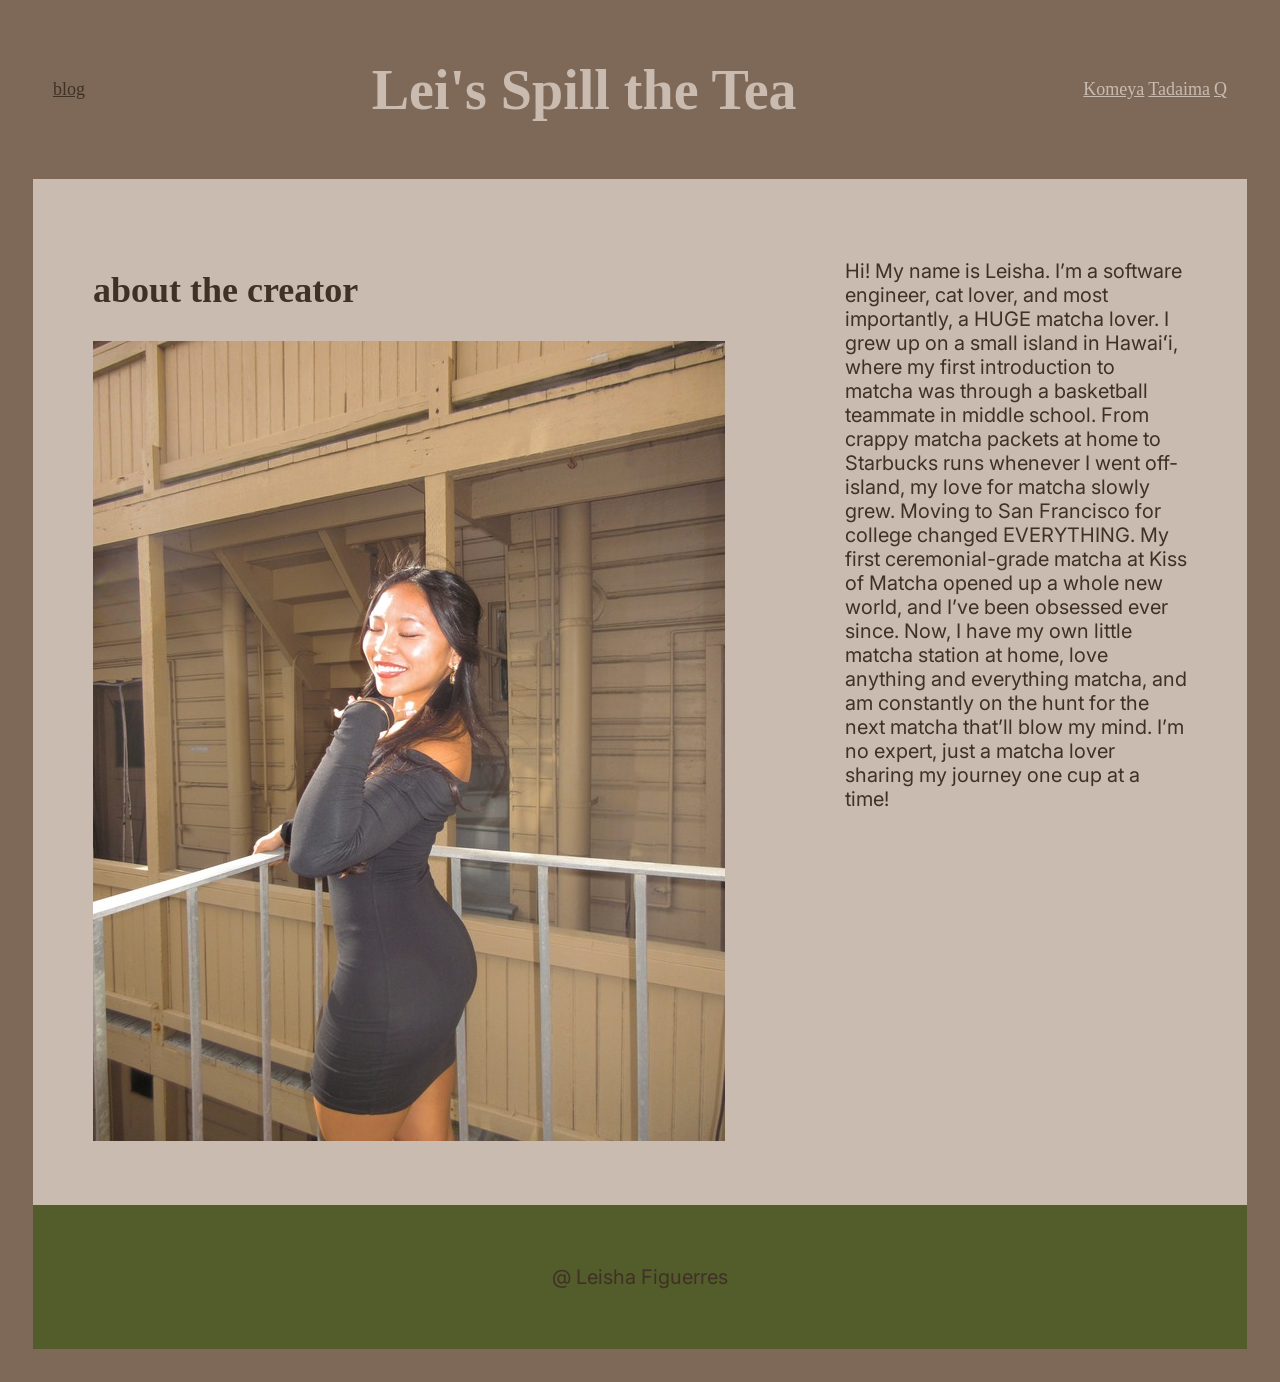
==== about.html @ 2047371d "Initial commit of the review blog before finishing touches" ====
<!doctype html>
<html lang="en">
  <head>
    <meta charset="UTF-8" />
    <meta name="viewport" content="width=device-width, initial-scale=1.0" />
    <link rel="preconnect" href="https://fonts.googleapis.com" />
    <link rel="preconnect" href="https://fonts.gstatic.com" crossorigin />
    <link rel="stylesheet" href="css/style.css" />
    <link
      href="https://fonts.googleapis.com/css2?family=Homemade+Apple&family=Inter:ital,opsz,wght@0,14..32,100..900;1,14..32,100..900&display=swap"
      rel="stylesheet"
    />
    <title>About Me</title>
  </head>
  <body id="about-body">
    <header>
      <div id="title">
        <h1>Lei's Spill the Tea</h1>
      </div>
      <div id="page-nav-container">
        <nav id="page-nav">
          <a href="index.html">blog</a>
        </nav>
      </div>
      <div id="review-nav-container">
        <nav id="review-nav">
          <a href="#komeya-review">Komeya</a>
          <a href="#tadaima-review">Tadaima</a>
          <a href="#q-review">Q</a>
        </nav>
      </div>
    </header>
    <section id="about" class="review-grid">
      <!-- The use of div elements throughout the sections and review-grid class instead of wrapping sections in main was suggested by ChatGPT to help with column/grid layout Nov 3rd, 2026 -->
      <div>
        <h2 id="about-h">about the creator</h2>
        <img src="img/me.jpg" alt="picture of leisha figuerres" />
      </div>
      <div>
        <p id="about-p">
          Hi! My name is Leisha. I’m a software engineer, cat lover, and most
          importantly, a HUGE matcha lover. I grew up on a small island in
          Hawaiʻi, where my first introduction to matcha was through a
          basketball teammate in middle school. From crappy matcha packets at
          home to Starbucks runs whenever I went off-island, my love for matcha
          slowly grew. Moving to San Francisco for college changed EVERYTHING.
          My first ceremonial-grade matcha at Kiss of Matcha opened up a whole
          new world, and I’ve been obsessed ever since. Now, I have my own
          little matcha station at home, love anything and everything matcha,
          and am constantly on the hunt for the next matcha that’ll blow my
          mind. I’m no expert, just a matcha lover sharing my journey one cup at
          a time!
        </p>
      </div>
    </section>
    <footer>
      <p>@ Leisha Figuerres</p>
    </footer>
  </body>
</html>
---- css/style.css ----
/* 
colors
Smooth Pebles - #C9BBB0
Pink shade - #CB7182
Saratoga - #535C2B
Downtown Benny Brown - #7E6959
Cola Bubble - #3F3124
 */

body{
    border-left: 33px solid #7E6959;
    border-right: 33px solid #7E6959;
    border-bottom: 33px solid #7E6959;
    margin: 0;
    background-color: #C9BBB0;
}

p{
    font-family: "Inter", sans-serif;
    font-size: 20px;
    color: #3F3124;
}
 /* line 19 ChatGPT Nov 3rd, 2026 */
.review-grid{
    display: grid;
    grid-template-columns: repeat(2, 1fr);
    column-gap: 120px;
    /* lines 23-24 ChatGPT Nov 3rd, 2026 */
    align-items: start;
    padding: 60px;
}
.inter-regular {
    font-family: "Inter", sans-serif;
    font-optical-sizing: auto;
    font-style: normal;
}

.inter-bold {
    font-family: "Inter", sans-serif;
    font-optical-sizing: auto;
    font-weight: bold;
    font-style: normal;
}

.homemade-apple-regular {
    font-family: "Homemade Apple", cursive;
    font-weight: 400;
    font-style: normal;
}
  
#review-nav > a{
    font-family: "Homemade Apple", cursive;
    font-size: 18px;
    color: #C9BBB0;
}

#page-nav > a{
    font-family: "Homemade Apple", cursive;
    font-size: 18px;
    color: #3F3124;
}

.brown-cream-p > a{
    font-family: "Inter", sans-serif;
    font-size: 20px;
    color: #C9BBB0; 
}

.green-cream-p > a{
    font-family: "Inter", sans-serif;
    font-size: 20px;
    color: #535C2B; 
}

h1{
    font-family: "Homemade Apple", cursive;
    font-size: 56px;
    color: #C9BBB0;
}
header {   
    display: grid;
    grid-template-columns: 1fr, 3fr, 1fr;
    grid-template-areas: 
        "pn t rn";
    background-color: #7E6959;
    /* line 75 added by ChatGPT to get blog and review nav containers aligned with title column Nov 3rd, 2026 */
    align-items: center; 
    text-align: center;
}
#page-nav-container{
    grid-area: pn;
    text-align: left;
    padding: 20px 0px 20px 20px;
}

#title{
    grid-area: t;
    text-align: center;
    padding: 20px 0px 20px 20px;
}

#review-nav-container{
    grid-area: rn;
    text-align: right;
    padding: 20px;
}
.green-cream{
    background-color: #C9BBB0;
}

.green-cream-h{
    font-family: "Homemade Apple", cursive;
    font-size: 36px;
    color: #535C2B;
}

.green-cream-p{
    font-family: "Inter", sans-serif;
    font-size: 20px;
    color: #535C2B;
}

.green-cream-ul{
    font-family: "Inter", sans-serif;
    font-size: 20px;
    color: #535C2B; 
}

.brown-cream{
    background-color: #3F3124;
}

.brown-cream-h{
    font-family: "Homemade Apple", cursive;
    font-size: 36px;
    color: #C9BBB0;
}

.brown-cream-p{
    font-family: "Inter", sans-serif;
    font-size: 20px;
    color: #C9BBB0; 
}
.brown-cream-ul{
    font-family: "Inter", sans-serif;
    font-size: 20px;
    color: #C9BBB0; 
}

#about{
    background-color: #C9BBB0;
}
#about-p{
    font-family: "Inter", sans-serif;
    font-size: 20px;
    color: #3F3124;
}

#about-h{
    font-family: "Homemade Apple", cursive;
    font-size: 36px;
    color: #3F3124;
}

footer{
    background-color: #535C2B;
    text-align: center;
    padding: 40px 20px;
}

/* Lines 136-159 by ChatGPT to help with alternating column layout Nov 3rd, 2026 */
.review-image img {
    width: 100%;
    height: auto;
    display: block;
}

/* Komeya and Q: images on left, text on right */

#komeya-review .review-image,
#q-review .review-image {
    grid-column: 1;
    grid-row: 1;
}

#komeya-review .review-text,
#q-review .review-text {
    grid-column: 2;
    grid-row: 1;
}
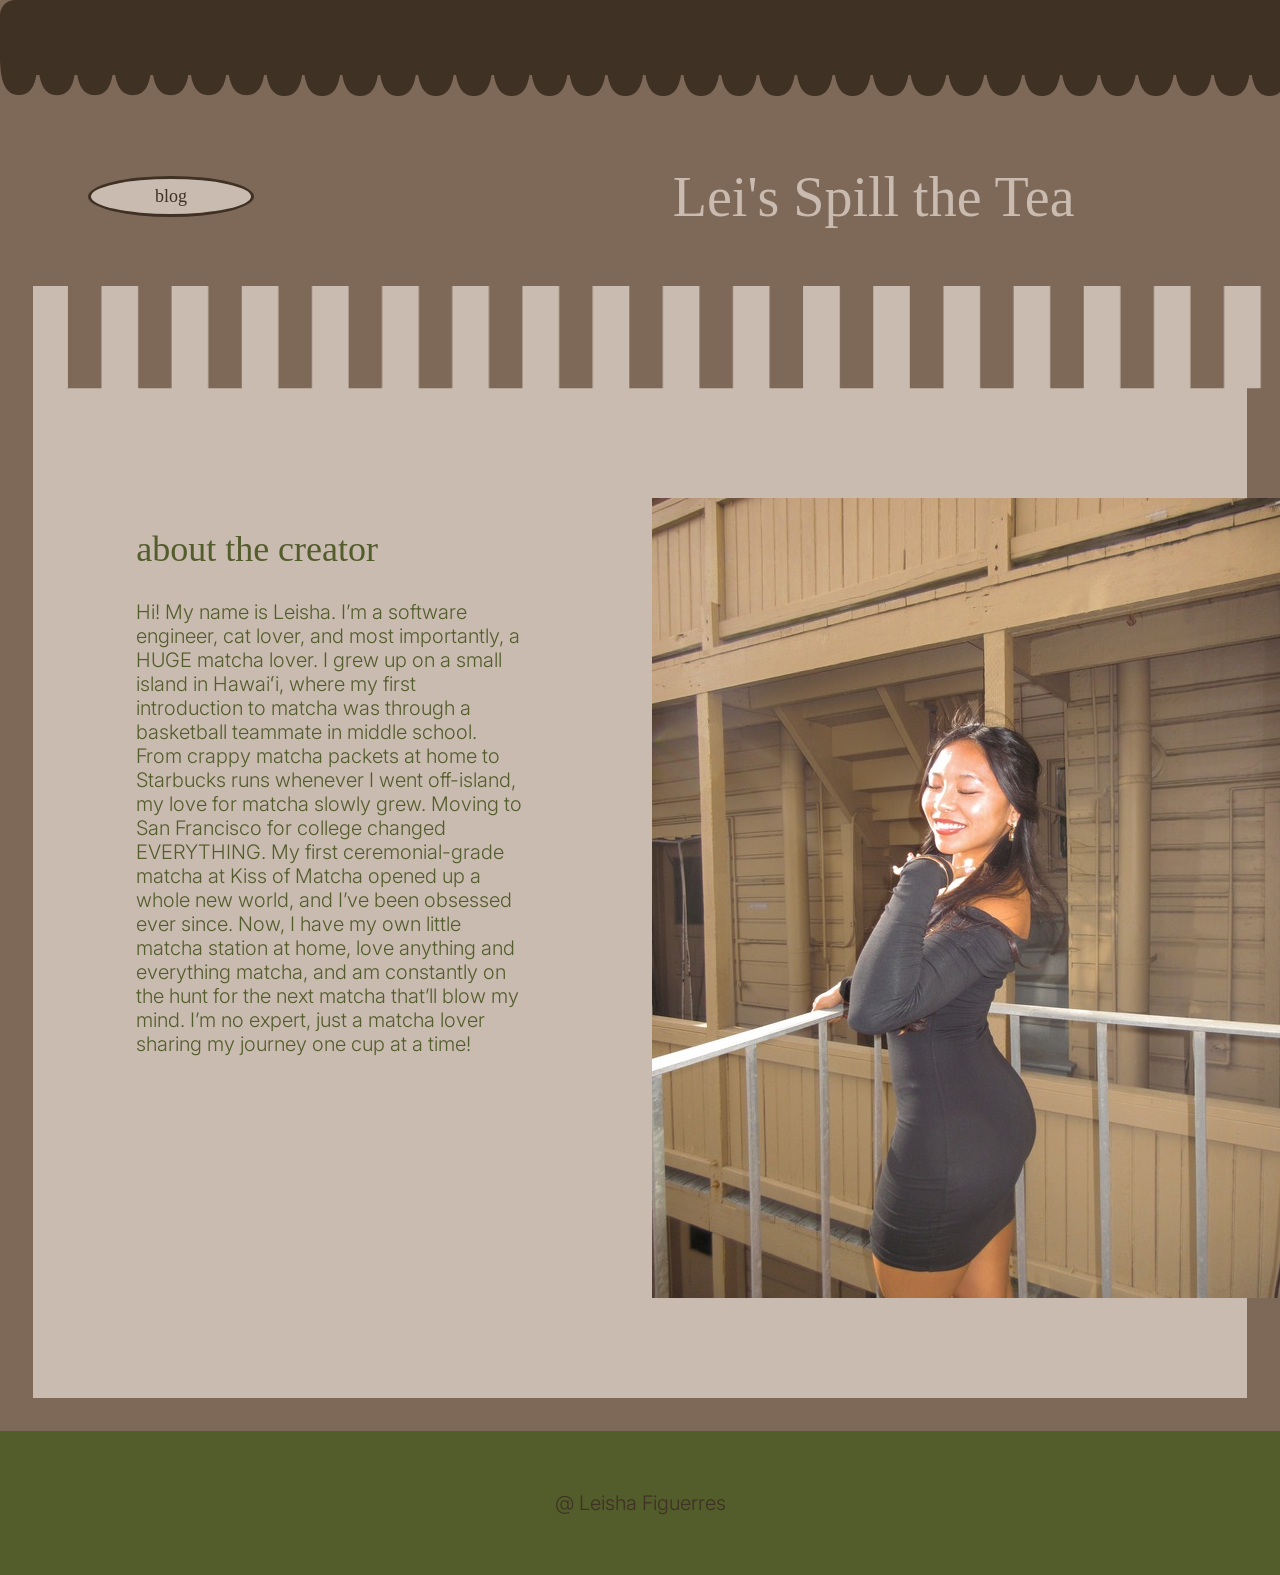
==== commit 439c05ab: "Final commit" ====
--- a/about.html
+++ b/about.html
@@ -14,6 +14,12 @@
   </head>
   <body id="about-body">
     <header>
+      <div class="circular-roof">
+        <img
+          src="img/cafe-rooftop.png"
+          alt="web art of circular looped rooftop of a cafe"
+        />
+      </div>
       <div id="title">
         <h1>Lei's Spill the Tea</h1>
       </div>
@@ -29,30 +35,38 @@
           <a href="#q-review">Q</a>
         </nav>
       </div>
+      <div class="striped-roof">
+        <img
+          src="img/striped-cafe-rooftop.png"
+          alt="web art of striped rooftop of a cafe"
+        />
+      </div>
     </header>
-    <section id="about" class="review-grid">
-      <!-- The use of div elements throughout the sections and review-grid class instead of wrapping sections in main was suggested by ChatGPT to help with column/grid layout Nov 3rd, 2026 -->
-      <div>
-        <h2 id="about-h">about the creator</h2>
-        <img src="img/me.jpg" alt="picture of leisha figuerres" />
-      </div>
-      <div>
-        <p id="about-p">
-          Hi! My name is Leisha. I’m a software engineer, cat lover, and most
-          importantly, a HUGE matcha lover. I grew up on a small island in
-          Hawaiʻi, where my first introduction to matcha was through a
-          basketball teammate in middle school. From crappy matcha packets at
-          home to Starbucks runs whenever I went off-island, my love for matcha
-          slowly grew. Moving to San Francisco for college changed EVERYTHING.
-          My first ceremonial-grade matcha at Kiss of Matcha opened up a whole
-          new world, and I’ve been obsessed ever since. Now, I have my own
-          little matcha station at home, love anything and everything matcha,
-          and am constantly on the hunt for the next matcha that’ll blow my
-          mind. I’m no expert, just a matcha lover sharing my journey one cup at
-          a time!
-        </p>
-      </div>
-    </section>
+    <main>
+      <section id="about" class="review-grid">
+        <!-- The use of div elements throughout the sections and review-grid class instead of wrapping sections in main was suggested by ChatGPT to help with column/grid layout Nov 3rd, 2026 -->
+        <div id="about-text">
+          <h2 id="about-h">about the creator</h2>
+          <p class="green-cream-p">
+            Hi! My name is Leisha. I’m a software engineer, cat lover, and most
+            importantly, a HUGE matcha lover. I grew up on a small island in
+            Hawaiʻi, where my first introduction to matcha was through a
+            basketball teammate in middle school. From crappy matcha packets at
+            home to Starbucks runs whenever I went off-island, my love for
+            matcha slowly grew. Moving to San Francisco for college changed
+            EVERYTHING. My first ceremonial-grade matcha at Kiss of Matcha
+            opened up a whole new world, and I’ve been obsessed ever since. Now,
+            I have my own little matcha station at home, love anything and
+            everything matcha, and am constantly on the hunt for the next matcha
+            that’ll blow my mind. I’m no expert, just a matcha lover sharing my
+            journey one cup at a time!
+          </p>
+        </div>
+        <div id="about-img">
+          <img src="img/me.jpg" alt="picture of leisha figuerres" />
+        </div>
+      </section>
+    </main>
     <footer>
       <p>@ Leisha Figuerres</p>
     </footer>
--- a/css/style.css
+++ b/css/style.css
@@ -7,27 +7,31 @@
 Cola Bubble - #3F3124
  */
 
-body{
+
+main{
     border-left: 33px solid #7E6959;
     border-right: 33px solid #7E6959;
     border-bottom: 33px solid #7E6959;
+}
+
+body{
     margin: 0;
-    background-color: #C9BBB0;
 }
 
 p{
     font-family: "Inter", sans-serif;
+    font-weight: 300;
     font-size: 20px;
     color: #3F3124;
 }
- /* line 19 ChatGPT Nov 3rd, 2026 */
+ /* review grid-{ and padding top and bottom lines added by ChatGPT Nov 3rd, 2026 */
 .review-grid{
     display: grid;
-    grid-template-columns: repeat(2, 1fr);
-    column-gap: 120px;
-    /* lines 23-24 ChatGPT Nov 3rd, 2026 */
-    align-items: start;
-    padding: 60px;
+    grid-template-columns: repeat(12, 1fr);
+    gap: 24px;
+    padding-top: 112px;
+    padding-bottom: 96px;
+
 }
 .inter-regular {
     font-family: "Inter", sans-serif;
@@ -35,21 +39,15 @@
     font-style: normal;
 }
 
-.inter-bold {
-    font-family: "Inter", sans-serif;
-    font-optical-sizing: auto;
-    font-weight: bold;
-    font-style: normal;
-}
-
 .homemade-apple-regular {
     font-family: "Homemade Apple", cursive;
-    font-weight: 400;
+    font-weight: 100;
     font-style: normal;
 }
   
 #review-nav > a{
     font-family: "Homemade Apple", cursive;
+    font-weight:normal;
     font-size: 18px;
     color: #C9BBB0;
 }
@@ -58,6 +56,15 @@
     font-family: "Homemade Apple", cursive;
     font-size: 18px;
     color: #3F3124;
+    background-color: #C9BBB0;
+    border: 3px solid #3F3124;
+
+    /* The following lines were taken from ChatGPT to help make a CSS oval Nov 5th, 2026 */
+    border-radius: 50%;
+    padding: 7px 64px;
+    display: inline-block;
+    text-decoration: none;
+
 }
 
 .brown-cream-p > a{
@@ -75,22 +82,51 @@
 h1{
     font-family: "Homemade Apple", cursive;
     font-size: 56px;
-    color: #C9BBB0;
-}
+    font-weight: normal;
+    color: #C9BBB0;
+}
+
 header {   
     display: grid;
     grid-template-columns: 1fr, 3fr, 1fr;
     grid-template-areas: 
-        "pn t rn";
+        "cr cr cr"
+        "pn t rn"
+        "sr sr sr";
     background-color: #7E6959;
-    /* line 75 added by ChatGPT to get blog and review nav containers aligned with title column Nov 3rd, 2026 */
+    /* align-items and text-align added by ChatGPT to get blog and review nav containers aligned with title column Nov 3rd, 2026 */
     align-items: center; 
     text-align: center;
-}
+    margin-bottom:0;
+}
+
+intro{
+    margin-top: 0;
+}
+
+.circular-roof{
+    grid-area: cr;
+    text-align: center;
+}
+
+.striped-roof{
+    grid-area: sr;
+    text-align: center;
+    /* Line below added by chatgpt to get rid of the line between my png and intro secion Nov 5th, 2026 */
+    margin-bottom: -3px;
+}
+
+  /* block below added by chatgpt to get rid of the line between my png and intro secion Nov 5th, 2026 */
+.striped-roof img {
+    display: block;
+    width: 100%;
+    height: auto;
+}
+
 #page-nav-container{
     grid-area: pn;
     text-align: left;
-    padding: 20px 0px 20px 20px;
+    padding-left: 88px;
 }
 
 #title{
@@ -102,7 +138,7 @@
 #review-nav-container{
     grid-area: rn;
     text-align: right;
-    padding: 20px;
+    padding-right: 88px;
 }
 .green-cream{
     background-color: #C9BBB0;
@@ -110,6 +146,7 @@
 
 .green-cream-h{
     font-family: "Homemade Apple", cursive;
+    font-weight: normal;
     font-size: 36px;
     color: #535C2B;
 }
@@ -123,6 +160,7 @@
 .green-cream-ul{
     font-family: "Inter", sans-serif;
     font-size: 20px;
+    font-weight: 300;
     color: #535C2B; 
 }
 
@@ -132,6 +170,7 @@
 
 .brown-cream-h{
     font-family: "Homemade Apple", cursive;
+    font-weight: normal;
     font-size: 36px;
     color: #C9BBB0;
 }
@@ -141,25 +180,23 @@
     font-size: 20px;
     color: #C9BBB0; 
 }
+
 .brown-cream-ul{
     font-family: "Inter", sans-serif;
     font-size: 20px;
+    font-weight: 300;
     color: #C9BBB0; 
 }
 
 #about{
     background-color: #C9BBB0;
 }
-#about-p{
-    font-family: "Inter", sans-serif;
-    font-size: 20px;
-    color: #3F3124;
-}
 
 #about-h{
     font-family: "Homemade Apple", cursive;
+    font-weight: normal;
     font-size: 36px;
-    color: #3F3124;
+    color: #535C2B;
 }
 
 footer{
@@ -168,23 +205,58 @@
     padding: 40px 20px;
 }
 
-/* Lines 136-159 by ChatGPT to help with alternating column layout Nov 3rd, 2026 */
-.review-image img {
-    width: 100%;
-    height: auto;
-    display: block;
-}
-
-/* Komeya and Q: images on left, text on right */
-
-#komeya-review .review-image,
-#q-review .review-image {
-    grid-column: 1;
-    grid-row: 1;
-}
-
-#komeya-review .review-text,
-#q-review .review-text {
-    grid-column: 2;
-    grid-row: 1;
-}
+#intro #intro-title{
+    grid-column: 2/6;
+}
+
+#intro #intro-text{
+    grid-column: 6/12;
+}
+
+#komeya-review .review-image{
+    grid-column: 2/5;
+}
+
+#komeya-review .review-text{
+    grid-column: 6/12;
+}
+
+#tadaima-review .review-text{
+    grid-column: 2/7;
+    padding-top: 0;
+}
+
+#tadaima-review .review-image{
+    grid-column: 8/11;
+    padding-top: 0;
+}
+
+#q-review .review-image{
+    grid-column: 2/5;
+}
+
+#q-review .review-text{
+    grid-column: 6/12;
+}
+
+#about #about-text{
+    grid-column: 2/6;
+}
+
+#about #about-img{
+    grid-column: 7/12;
+}
+
+.brown-cream-h3{
+    font-family: "Homemade Apple", cursive;
+    font-weight: normal;
+    font-size: 24px;
+    color: #C9BBB0;
+}
+
+.green-cream-h3{
+    font-family: "Homemade Apple", cursive;
+    font-weight: normal;
+    font-size: 24px;
+    color: #535C2B;
+}
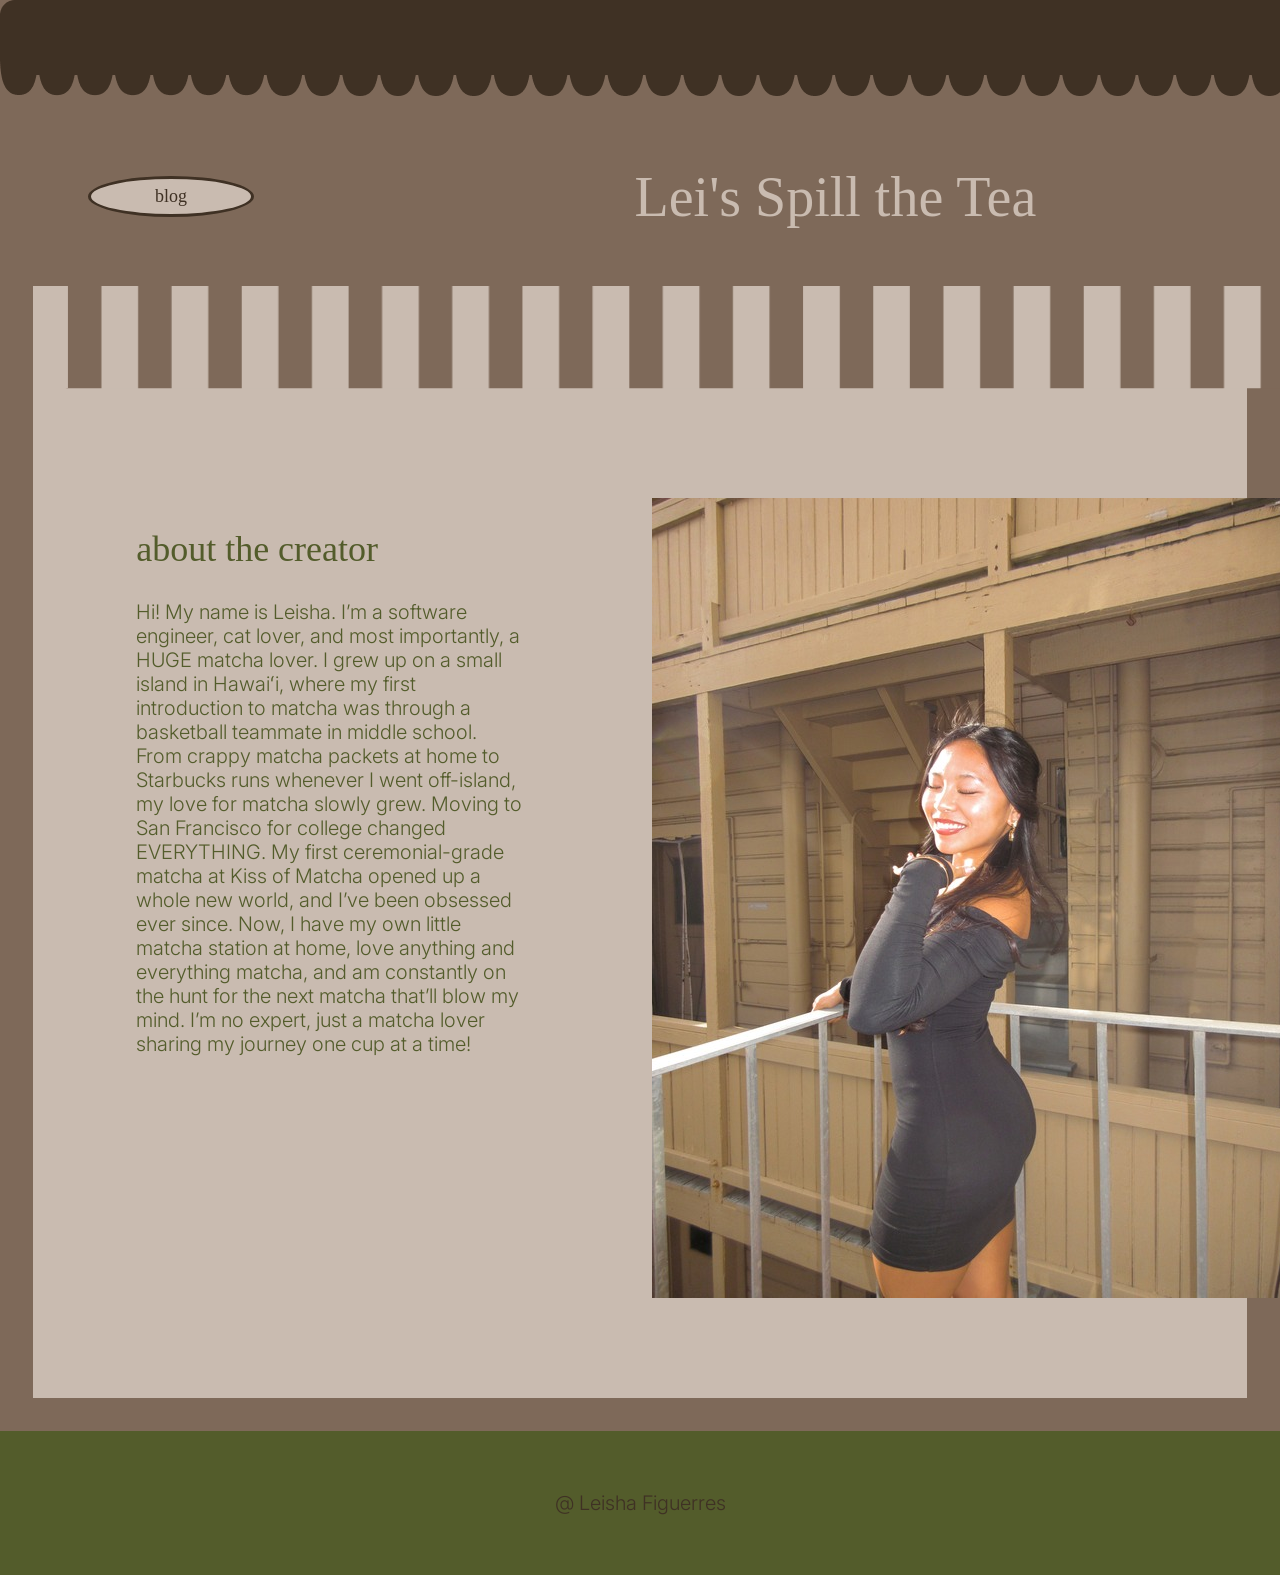
==== commit 9cd5b3a5: "Fixing hrefs in about.html" ====
--- a/about.html
+++ b/about.html
@@ -30,9 +30,9 @@
       </div>
       <div id="review-nav-container">
         <nav id="review-nav">
-          <a href="#komeya-review">Komeya</a>
-          <a href="#tadaima-review">Tadaima</a>
-          <a href="#q-review">Q</a>
+          <a href="index.html#komeya-review">Komeya</a>
+          <a href="index.html#tadaima-review">Tadaima</a>
+          <a href="index.html#q-review">Q Speciality</a>
         </nav>
       </div>
       <div class="striped-roof">
--- a/css/style.css
+++ b/css/style.css
@@ -39,15 +39,16 @@
     font-style: normal;
 }
 
+
 .homemade-apple-regular {
     font-family: "Homemade Apple", cursive;
-    font-weight: 100;
+    font-weight: 300;
     font-style: normal;
 }
   
 #review-nav > a{
     font-family: "Homemade Apple", cursive;
-    font-weight:normal;
+    font-weight: 100;
     font-size: 18px;
     color: #C9BBB0;
 }
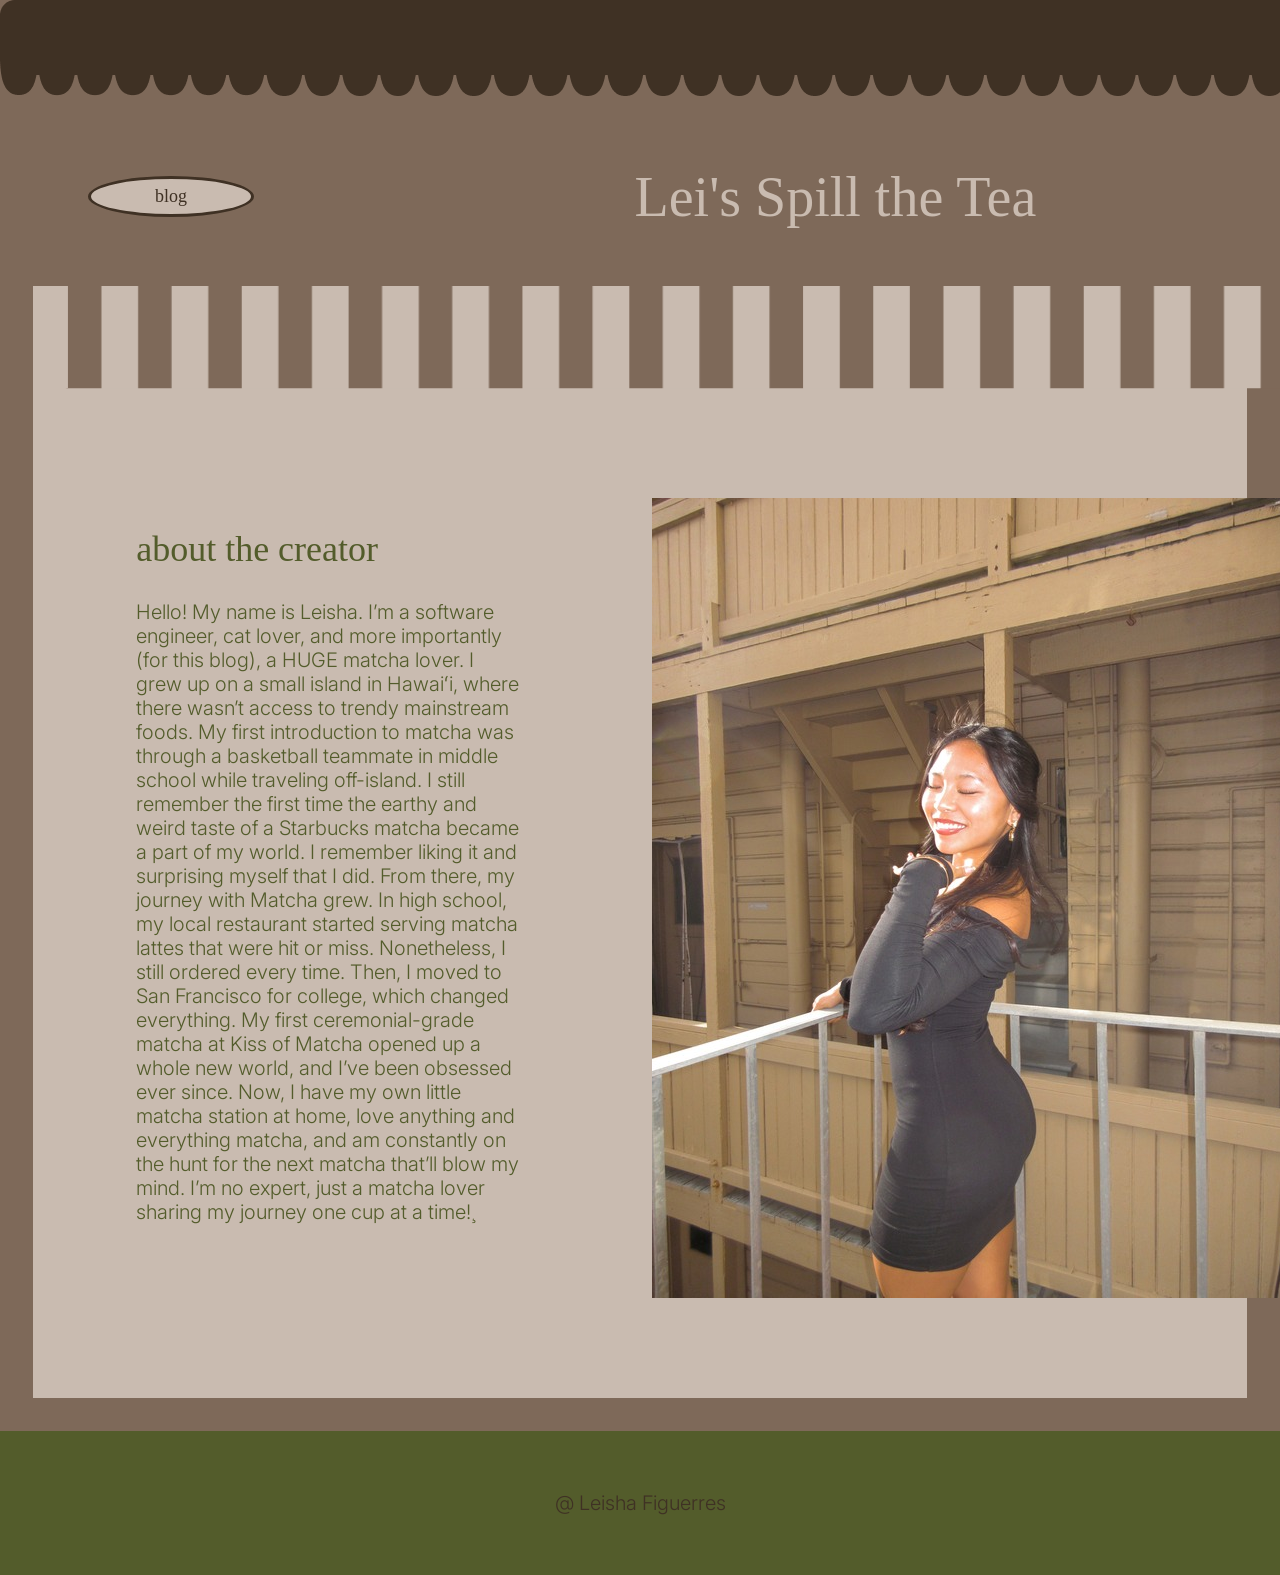
==== commit 4ea7ea55: "tweak about me" ====
--- a/about.html
+++ b/about.html
@@ -48,18 +48,23 @@
         <div id="about-text">
           <h2 id="about-h">about the creator</h2>
           <p class="green-cream-p">
-            Hi! My name is Leisha. I’m a software engineer, cat lover, and most
-            importantly, a HUGE matcha lover. I grew up on a small island in
-            Hawaiʻi, where my first introduction to matcha was through a
-            basketball teammate in middle school. From crappy matcha packets at
-            home to Starbucks runs whenever I went off-island, my love for
-            matcha slowly grew. Moving to San Francisco for college changed
-            EVERYTHING. My first ceremonial-grade matcha at Kiss of Matcha
+            Hello! My name is Leisha. I’m a software engineer, cat lover, and
+            more importantly (for this blog), a HUGE matcha lover. I grew up on
+            a small island in Hawaiʻi, where there wasn’t access to trendy
+            mainstream foods. My first introduction to matcha was through a
+            basketball teammate in middle school while traveling off-island. I
+            still remember the first time the earthy and weird taste of a
+            Starbucks matcha became a part of my world. I remember liking it and
+            surprising myself that I did. From there, my journey with Matcha
+            grew. In high school, my local restaurant started serving matcha
+            lattes that were hit or miss. Nonetheless, I still ordered every
+            time. Then, I moved to San Francisco for college, which changed
+            everything. My first ceremonial-grade matcha at Kiss of Matcha
             opened up a whole new world, and I’ve been obsessed ever since. Now,
             I have my own little matcha station at home, love anything and
             everything matcha, and am constantly on the hunt for the next matcha
             that’ll blow my mind. I’m no expert, just a matcha lover sharing my
-            journey one cup at a time!
+            journey one cup at a time!¸
           </p>
         </div>
         <div id="about-img">
--- a/css/style.css
+++ b/css/style.css
@@ -1,12 +1,11 @@
 /* 
-colors
-Smooth Pebles - #C9BBB0
-Pink shade - #CB7182
-Saratoga - #535C2B
-Downtown Benny Brown - #7E6959
-Cola Bubble - #3F3124
+COLOR PALETTE
+    Smooth Pebles - #C9BBB0
+    Pink shade - #CB7182
+    Saratoga - #535C2B
+    Downtown Benny Brown - #7E6959
+    Cola Bubble - #3F3124
  */
-
 
 main{
     border-left: 33px solid #7E6959;
@@ -24,6 +23,7 @@
     font-size: 20px;
     color: #3F3124;
 }
+
  /* review grid-{ and padding top and bottom lines added by ChatGPT Nov 3rd, 2026 */
 .review-grid{
     display: grid;
@@ -33,12 +33,12 @@
     padding-bottom: 96px;
 
 }
+
 .inter-regular {
     font-family: "Inter", sans-serif;
     font-optical-sizing: auto;
     font-style: normal;
 }
-
 
 .homemade-apple-regular {
     font-family: "Homemade Apple", cursive;
@@ -59,7 +59,6 @@
     color: #3F3124;
     background-color: #C9BBB0;
     border: 3px solid #3F3124;
-
     /* The following lines were taken from ChatGPT to help make a CSS oval Nov 5th, 2026 */
     border-radius: 50%;
     padding: 7px 64px;
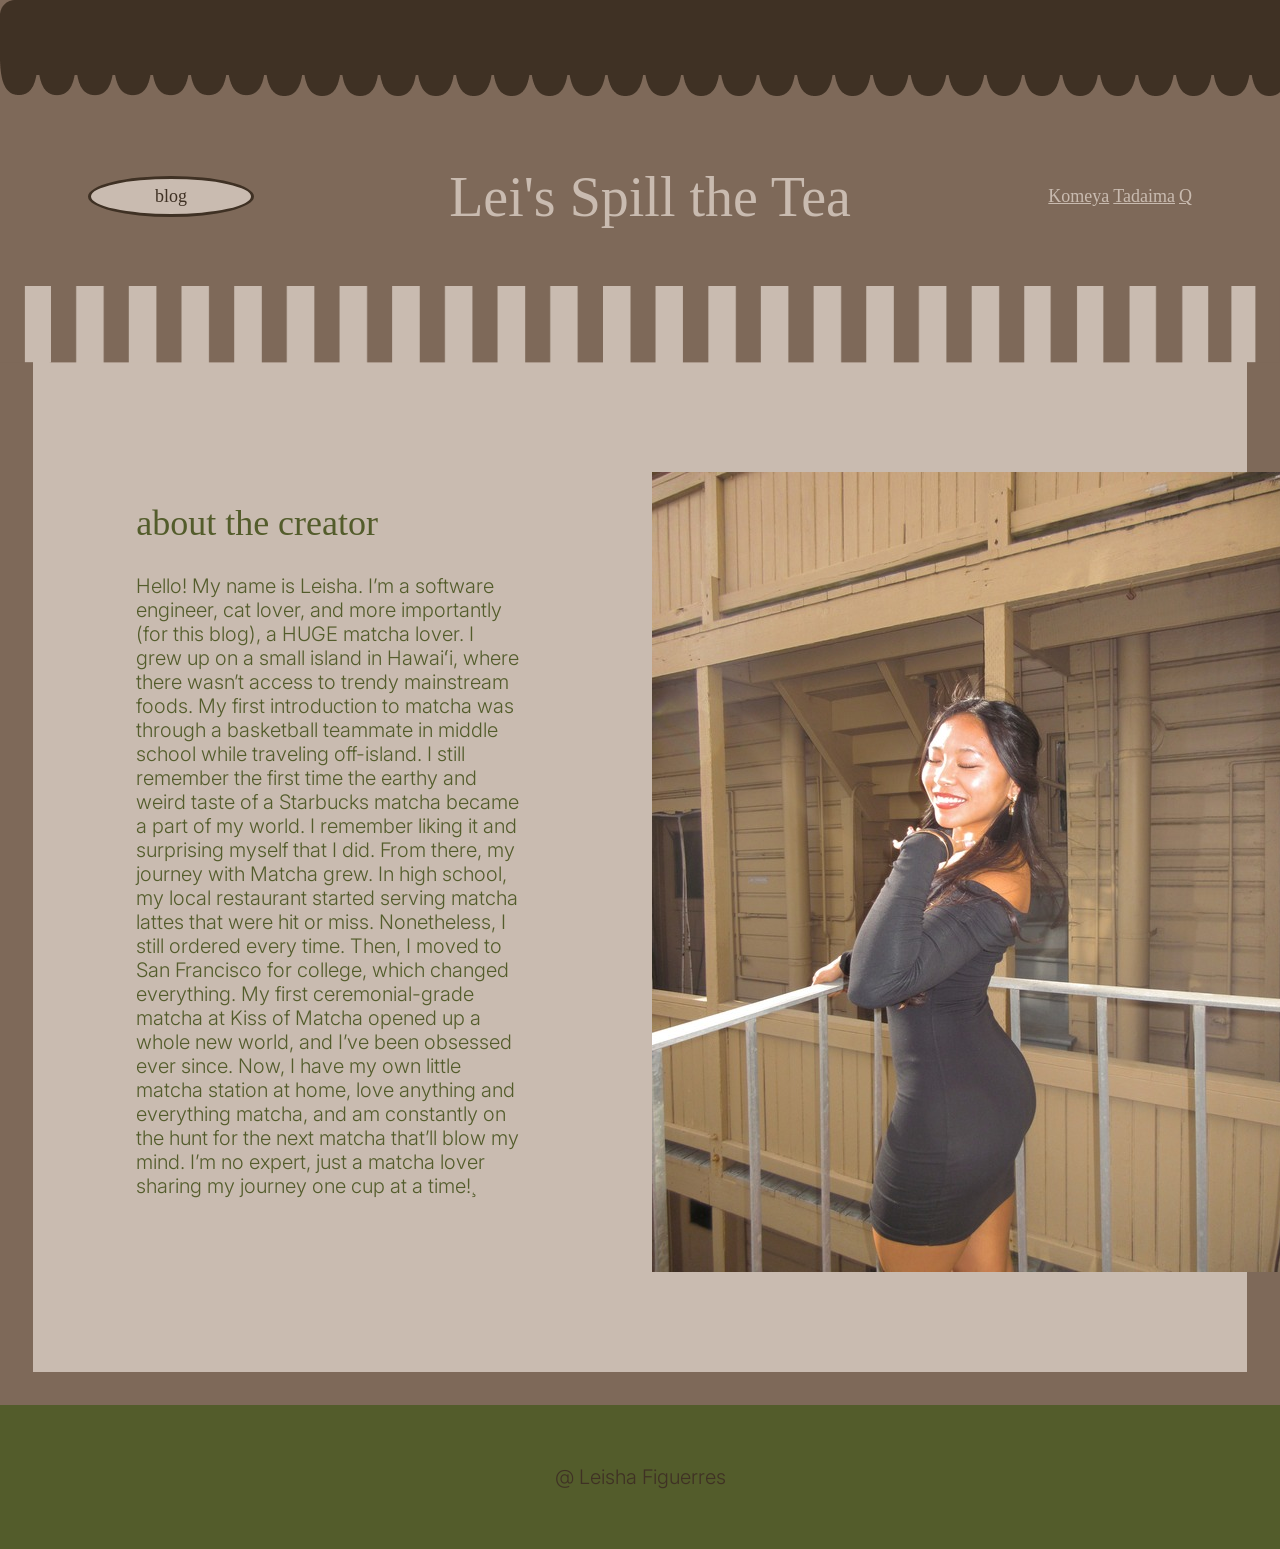
==== commit 70273013: "cut down paragraphs" ====
--- a/about.html
+++ b/about.html
@@ -32,7 +32,7 @@
         <nav id="review-nav">
           <a href="index.html#komeya-review">Komeya</a>
           <a href="index.html#tadaima-review">Tadaima</a>
-          <a href="index.html#q-review">Q Speciality</a>
+          <a href="index.html#q-review">Q</a>
         </nav>
       </div>
       <div class="striped-roof">
--- a/css/style.css
+++ b/css/style.css
@@ -88,7 +88,7 @@
 
 header {   
     display: grid;
-    grid-template-columns: 1fr, 3fr, 1fr;
+    grid-template-columns: 1fr 3fr 1fr;
     grid-template-areas: 
         "cr cr cr"
         "pn t rn"
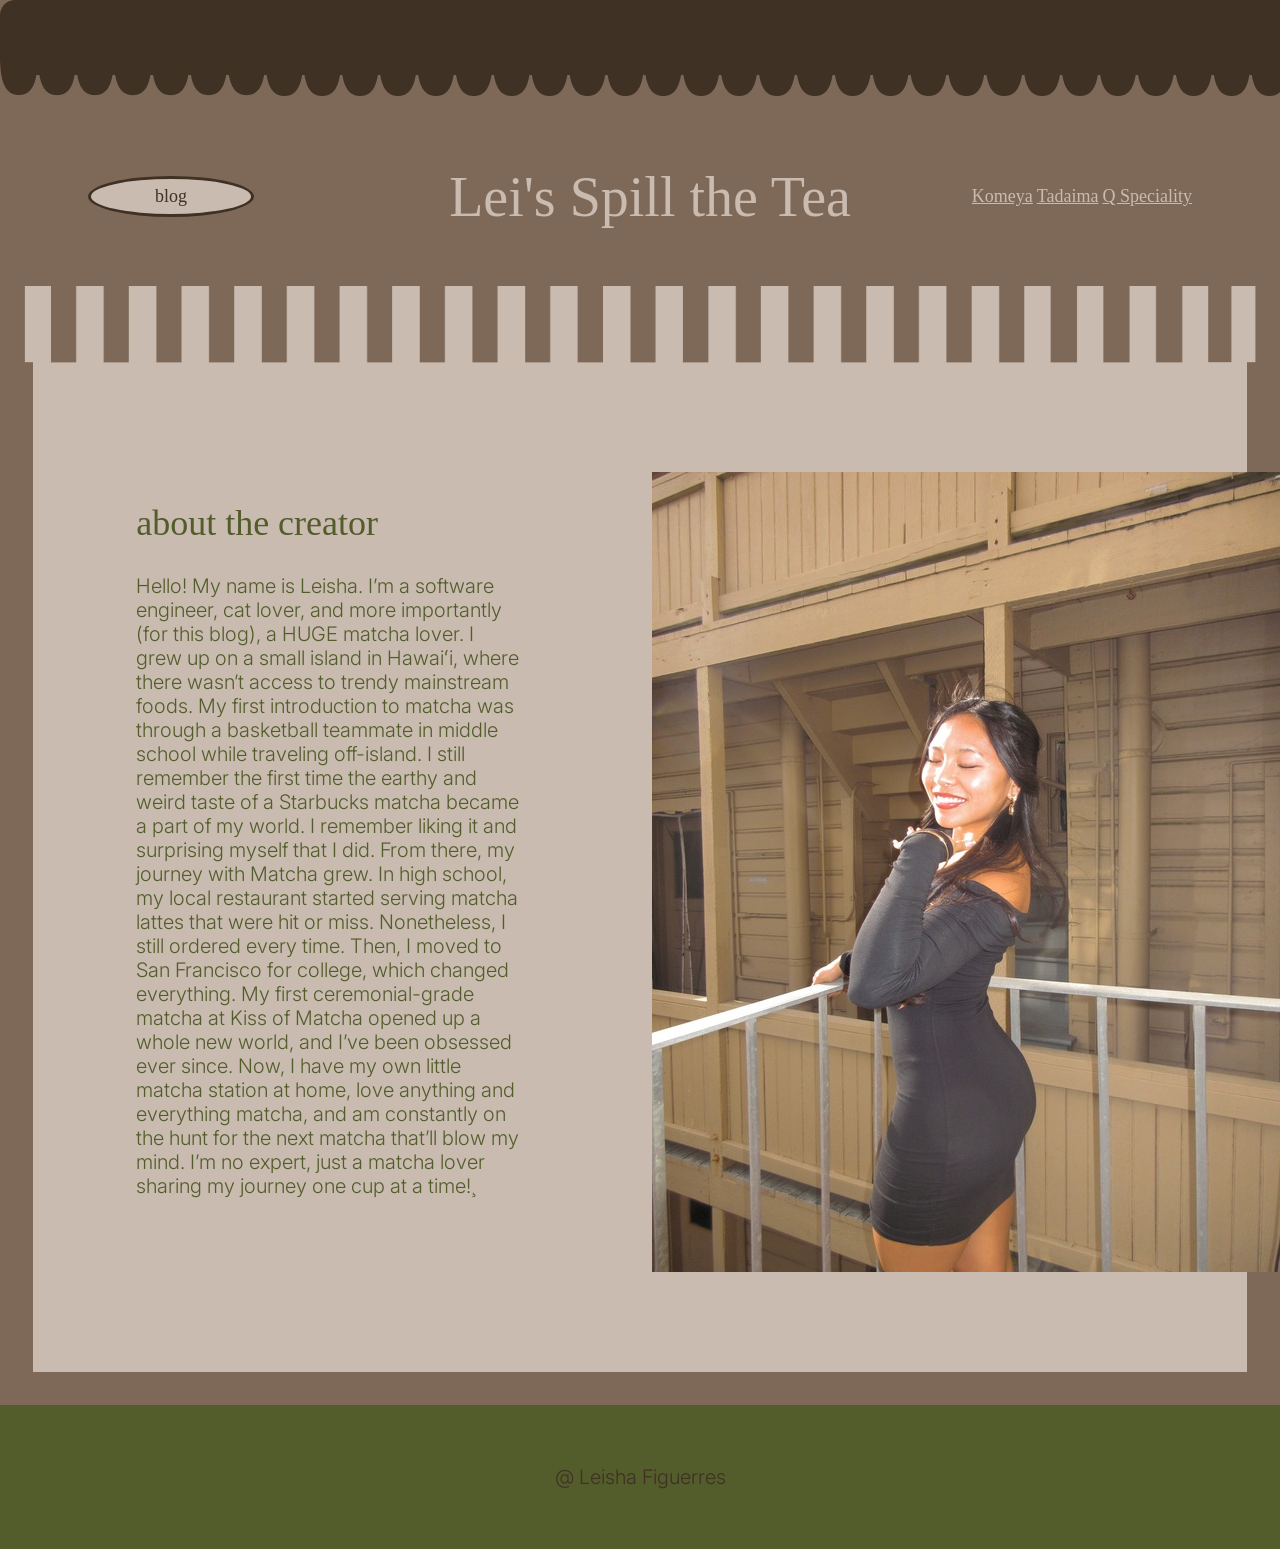
==== commit 8010b316: "Fix title" ====
--- a/about.html
+++ b/about.html
@@ -32,7 +32,7 @@
         <nav id="review-nav">
           <a href="index.html#komeya-review">Komeya</a>
           <a href="index.html#tadaima-review">Tadaima</a>
-          <a href="index.html#q-review">Q</a>
+          <a href="index.html#q-review">Q Speciality</a>
         </nav>
       </div>
       <div class="striped-roof">
--- a/css/style.css
+++ b/css/style.css
@@ -88,7 +88,7 @@
 
 header {   
     display: grid;
-    grid-template-columns: 1fr 3fr 1fr;
+    grid-template-columns: 1fr 2fr 1fr;
     grid-template-areas: 
         "cr cr cr"
         "pn t rn"
